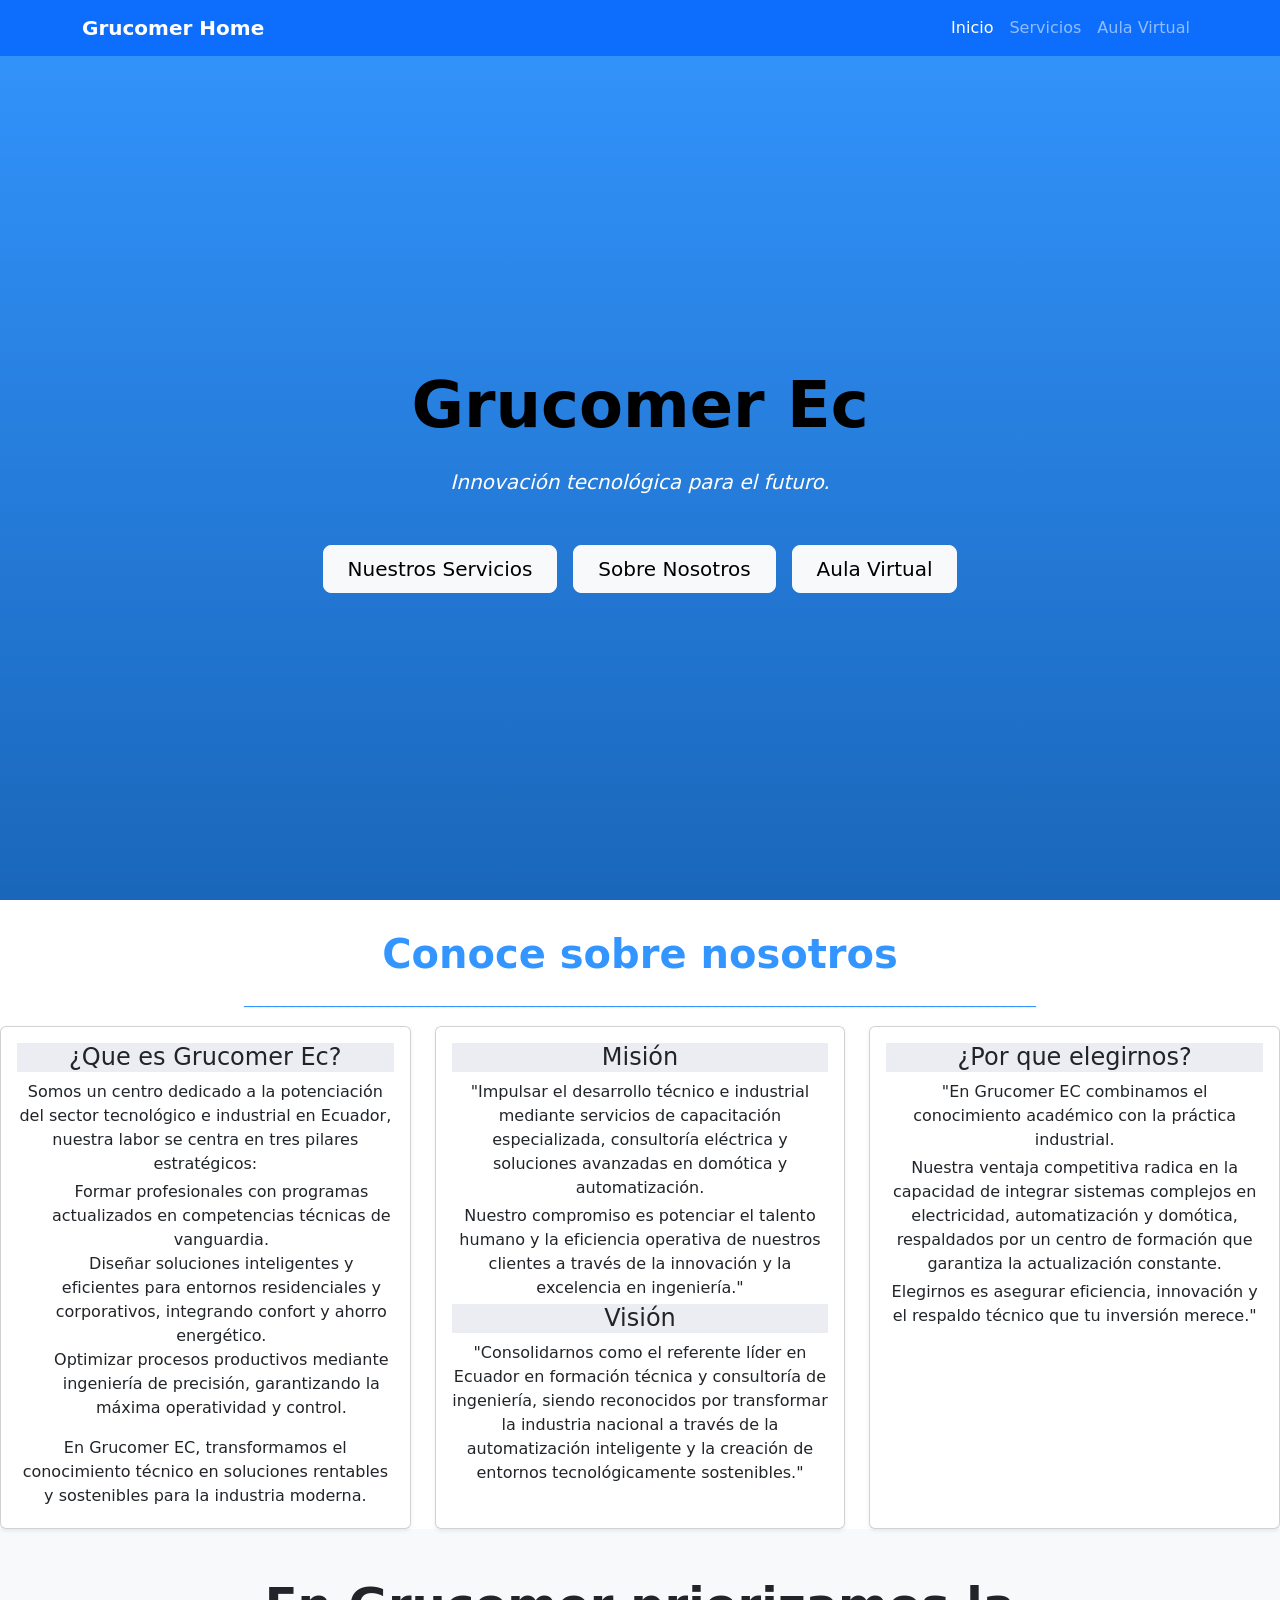
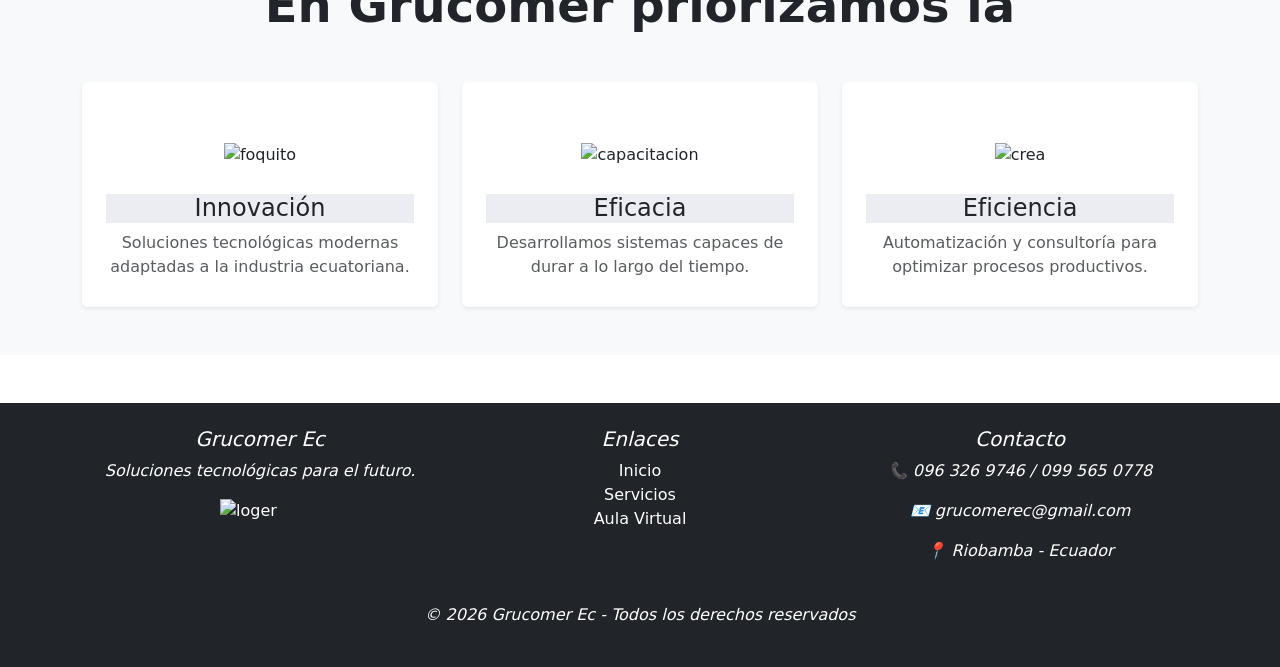
==== index.html @ 03ec361e "PAGINA_GENERAL MAYO_16" ====
<!DOCTYPE html>
<html lang="es">
<head>
    <meta charset="UTF-8">
    <title>GrucomerEc-Home</title>
    <!-- MAIN.CSS -->
    <link rel="stylesheet" href="index.css">
    <!-- Bootstrap -->
    <link href="https://cdn.jsdelivr.net/npm/bootstrap@5.3.3/dist/css/bootstrap.min.css" rel="stylesheet">
    <link href="https://cdn.jsdelivr.net/npm/aos@2.3.4/dist/aos.css" rel="stylesheet">
</head>
<body>

                                <!-- NAV BAR PARA TODO -->

     <nav class="navbar navbar-expand-lg navbar-dark bg-primary fixed-top">
        <div class="container">
            <a class="navbar-brand fw-bold" href="index.html">Grucomer Home</a>
            <button class="navbar-toggler" type="button" data-bs-toggle="collapse" data-bs-target="#menu">
                <span class="navbar-toggler-icon"></span>
            </button>
            <div class="collapse navbar-collapse" id="menu">
                <ul class="navbar-nav ms-auto">
                    <li class="nav-item"><a class="nav-link active" href="index.html">Inicio</a></li>
                    <li class="nav-item"><a class="nav-link" href="servicios.html">Servicios</a></li>
                    <li class="nav-item"><a class="nav-link" href="../aula_virtual/aula.html">Aula Virtual</a></li>
                </ul>
            </div>
        </div>
     </nav>

                                    <!-- HERO SECTION - VISUALES -->

    <section class="hero">
        <div class="container text-center">
            <h1 class="display-3 fw-bold mb-4">Grucomer Ec</h1>
            <p class="lead mb-5">Innovación tecnológica para el futuro.</p>
            <div class="d-flex justify-content-center gap-3">
                <a href="servicios.html" class="btn btn-light btn-lg px-4">Nuestros Servicios</a>
                <a href="#nosotros" class="btn btn-light btn-lg px-4">Sobre Nosotros</a>
                <a href="../aula_virtual/aula.html" class="btn btn-light btn-lg px-4">Aula Virtual</a>
            </div>
        </div>
    </section>

                                     <!-- QUE ES GRUCOMER -->

        <h2 class="nosotros" id="nosotros" display-3 fw-bold mb-4>Conoce sobre nosotros</h2>
        <p class="text-line">___________________________________________________________________________________________________ </p>
        <div class="row g-4">
            <div class="col-md-4">
                <div class="card h-100 shadow-sm p-3">
                    <h4>¿Que es Grucomer Ec?</h4>
                    <p>Somos un centro dedicado a la potenciación del sector tecnológico e industrial en Ecuador, nuestra labor se centra en tres pilares estratégicos:</p>
                    <ul class="card1">
                        <li>Formar profesionales con programas actualizados en competencias técnicas de vanguardia.</li>
                        <li>Diseñar soluciones inteligentes y eficientes para entornos residenciales y corporativos, integrando confort y ahorro energético.</li>
                        <li>Optimizar procesos productivos mediante ingeniería de precisión, garantizando la máxima operatividad y control.</li>
                    </ul>
                    <p>En Grucomer EC, transformamos el conocimiento técnico en soluciones rentables y sostenibles para la industria moderna.</p>
                </div>
            </div>
                                <!-- MISION VISION DE GRUCOMER -->
                                 
            <div class="col-md-4">
                <div class="card h-100 shadow-sm p-3">
                    <h4>Misión</h4>
                    <P>"Impulsar el desarrollo técnico e industrial mediante servicios de capacitación especializada, consultoría eléctrica y soluciones avanzadas en domótica y automatización. 
                    <p>Nuestro compromiso es potenciar el talento humano y la eficiencia operativa de nuestros clientes a través de la innovación y la excelencia en ingeniería."</P>
                    <h4>Visión</h4>
                    <p>"Consolidarnos como el referente líder en Ecuador en formación técnica y consultoría de ingeniería, siendo reconocidos por transformar la industria nacional a través de la automatización inteligente y la creación de entornos tecnológicamente sostenibles."</p>  
                </div>
            </div>

                            <!-- PORQUE ELEGIRNOS -->

            <div class="col-md-4">
                <div class="card h-100 shadow-sm p-3">
                    <h4>¿Por que elegirnos?</h4>
                    <p>"En Grucomer EC combinamos el conocimiento académico con la práctica industrial. 
                    <p>Nuestra ventaja competitiva radica en la capacidad de integrar sistemas complejos en electricidad, automatización y domótica, respaldados por un centro de formación que garantiza la actualización constante. 
                    <p>Elegirnos es asegurar eficiencia, innovación y el respaldo técnico que tu inversión merece."</p>
                </div>
            </div>
        </div>
    </div>

                                    <!-- Bootstrap JS -->

    <script src="https://cdn.jsdelivr.net/npm/bootstrap@5.3.3/dist/js/bootstrap.bundle.min.js"></script>

                                    <!-- Beneficios -->

<section class="bg-light py-5">
  <div class="container">
    <div class="text-center mb-5">
      <h2 class="fw-bold display-5">En Grucomer priorizamos la</h2>
    </div>
    <div class="row g-4 text-center">
      <div class="col-md-4">
        <div class="card h-100 shadow-sm border-0">
          <div class="card-body p-4">
            <i class="bi bi-lightbulb-fill text-primary" style="font-size: 3rem;"></i>
            <img src="img/foquito1.png" alt="foquito">
            <h4 class="mt-3">Innovación</h4>
            <p class="text-muted">Soluciones tecnológicas modernas adaptadas a la industria ecuatoriana.</p>
          </div>
        </div>
      </div>
      <div class="col-md-4">
        <div class="card h-100 shadow-sm border-0">
          <div class="card-body p-4">
            <i class="bi bi-people-fill text-primary" style="font-size: 3rem;"></i>
            <img src="img/capacitacion.png" alt="capacitacion">
            <h4 class="mt-3">Eficacia</h4>
            <p class="text-muted">Desarrollamos sistemas capaces de durar a lo largo del tiempo.</p>
          </div>
        </div>
      </div>
      <div class="col-md-4">
        <div class="card h-100 shadow-sm border-0">
          <div class="card-body p-4">
            <i class="bi bi-gear-fill text-primary" style="font-size: 3rem;"></i>
            <img src="img/Creatividad.png" alt="crea">
            <h4 class="mt-3">Eficiencia</h4>
            <p class="text-muted">Automatización y consultoría para optimizar procesos productivos.</p>
          </div>
        </div>
      </div>
    </div>
  </div>
</section>

                                <!-- FOOTER PARA CIERRE -->

<footer class="bg-dark text-white mt-5">
  <div class="container py-4">
    <div class="row">

      <!-- Columna 1: Logo / Nombre -->

      <div class="col-md-4 text-center text-md-start">
        <h5 class="fw-bold1">Grucomer Ec</h5>
        <p class="footer">Soluciones tecnológicas para el futuro.</p>
        <img class="footer" src="img/logo.jpg" alt="loger">
      </div>

      <!-- Columna 2: Enlaces rápidos -->

      <div class="col-md-4 text-center">
        <h5 class="fw-bold1">Enlaces</h5>
        <ul class="list-unstyled">
          <li><a href="index.html" class="text-white text-decoration-none">Inicio</a></li>
          <li><a href="servicios.html" class="text-white text-decoration-none">Servicios</a></li>
          <li><a href="aula.html" class="text-white text-decoration-none">Aula Virtual</a></li>
        </ul>
      </div>

      <!-- Columna 3: Contacto -->

      <div class="col-md-4 text-center text-md-end">
        <h5 class="fw-bold1">Contacto</h5>
        <p class="footer">📞 096 326 9746 / 099 565 0778</p>
        <p class="footer">📧 grucomerec@gmail.com</p>
        <p class="footer">📍 Riobamba - Ecuador</p>
      </div>
    </div>

    <!-- Línea final -->

    <div class="text-center mt-4">
      <p class="footer">&copy; 2026 Grucomer Ec - Todos los derechos reservados</p>
    </div>
  </div>
</footer>
<script src="https://cdn.jsdelivr.net/npm/aos@2.3.4/dist/aos.js"></script>
<script>
  AOS.init();
</script>
</body>
</html>
---- index.css ----
/* ESTILO DEL HEAD */

.hero {
    background: linear-gradient(rgba(0, 123, 255, 0.8), rgba(0, 86, 179, 0.9)),
    url("img/encacorp.jpg") center/cover no-repeat;
    height: 100vh;
    color: white;
    display: flex;
    align-items: center;
    }

/* ESTILOS DEL ESPACIO DE INDEX EN BODY */

body {
    font-family: Arial, sans-serif;
    margin: 20px;
}

div.container.mt-5{
    margin-top: auto;
}

/* QUE ES GRUCOMER */

p.text-center{
    font-style: italic;

}

h2.mt-4{
    text-align: center;
    margin-bottom: 30px;
}

h4{
    text-align: center;
}

p{
    text-align: justify;
}

ul.card1{
    text-align: center;
}

p.co-ub{
    text-align: center;
}
p.co-ub-es{
    text-align: center;
    font-style: italic;
    font-weight: bold;
}

h1.display-3{
    text-align: center;
    margin-top: 60px;
    color: black;
}
p.lead{
    text-align: center;
    font-style: italic;
}

p.text-line{
    text-align: center;
    color: rgba(0, 123, 255, 0.8);
}

h2.nosotros{
    text-align: center;
    margin-top: 30px;
    color:rgba(0, 123, 255, 0.8);
    font-size: 40px;
    font-weight: bold;
}

#nosotros {
  scroll-margin-top: 80px; /* ajusta según la altura de tu header */
}

h2.mt-4 {
  margin-top: 10px; /* antes estaba en 30px */
}
html {
  scroll-behavior: smooth;
}

/* FOOTER */

p.footer{
    text-align: center;
    font-style: italic;
}

img.footer{
    display: block;
    margin-left: auto;
    margin-right: auto;
    width: 80px;
    height: auto;
}
h5.fw-bold1{
    text-align: center;
}

h4{
    background-color: rgb(235, 237, 243);
}

                    /* ANIMACIONES EN TODO */

.card {
  transition: transform 0.3s ease, box-shadow 0.3s ease;
}
.card:hover {
  transform: translateY(-10px);
  box-shadow: 0 8px 20px rgba(0,0,0,0.2);
}

.btn {
  transition: background-color 0.3s ease, transform 0.3s ease;
}
.btn:hover {
  background-color: #0056b3;
  transform: scale(1.05);
}

                    /* HERO ANIMACIONES */

.hero h1 {
  animation: fadeInDown 1s ease forwards;
}
.hero p {
  animation: fadeInUp 1.5s ease forwards;
}

@keyframes fadeInDown {
  from { opacity: 0; transform: translateY(-30px); }
  to { opacity: 1; transform: translateY(0); }
}

@keyframes fadeInUp {
  from { opacity: 0; transform: translateY(30px); }
  to { opacity: 1; transform: translateY(0); }
}


/* ANIMACIONES PARA TODO EN SERVICIOS */


/* Animación de zoom al pasar el puntero */
.img-fluid {
  transition: transform 0.4s ease, box-shadow 0.4s ease;
}

.img-fluid:hover {
  transform: scale(1.08); /* zoom suave */
  box-shadow: 0 8px 20px rgba(0,0,0,0.3); /* sombra más intensa */
}

html {
  scroll-behavior: smooth;
}

#service {
  scroll-margin-top: 80px; /* ajusta según la altura de tu navbar fija */
}

/* CONTENIDO DE SERVICIOS */

h3{
  text-align: center;
}

p{
  text-align: center;
}

h5{
  text-align: center;
  font-style: italic;
}

ul{
  text-align: center;
  list-style-type: none;
}

/* WORK.HTML CONFIG */

.card h3, .card p {
  margin-bottom: 0.25rem; /* espacio mínimo entre título y texto */
}

/* Clase exclusiva para descripciones de cursos */
.cursos-card {
  text-align: left;
}
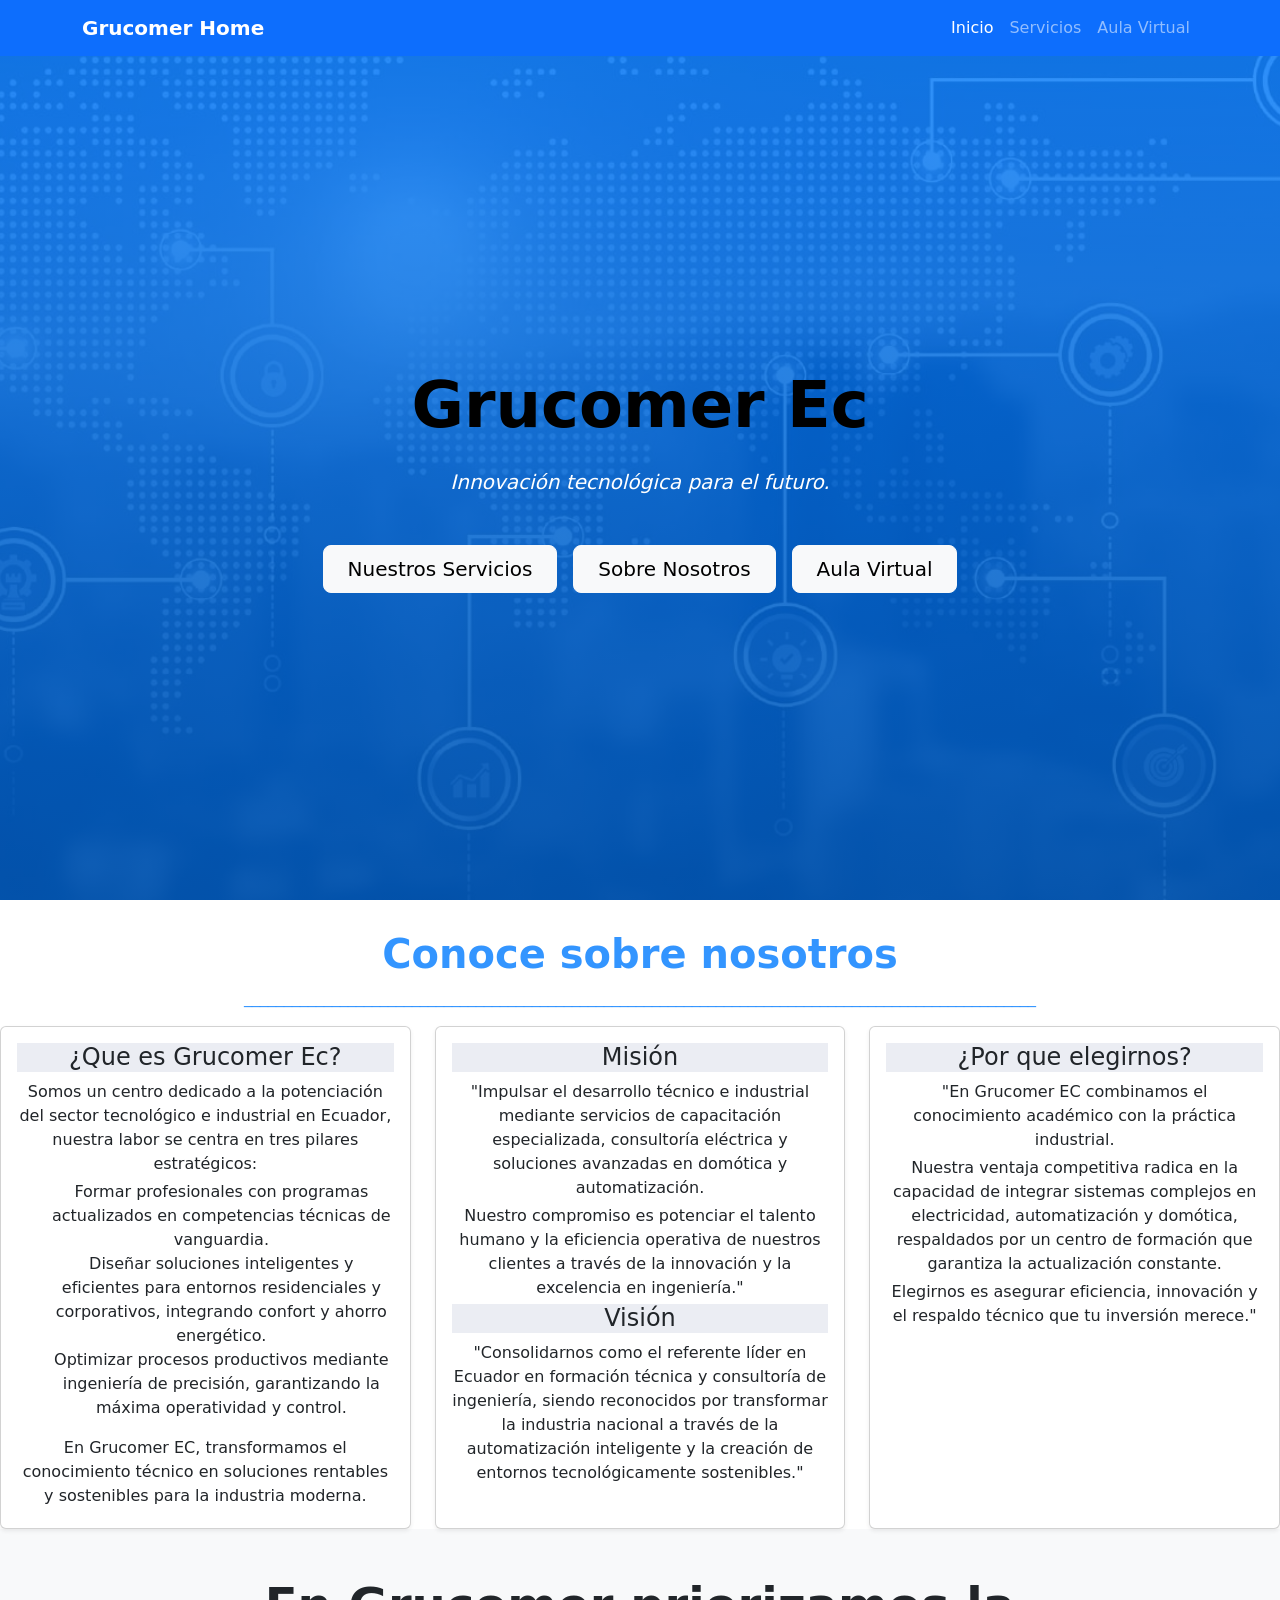
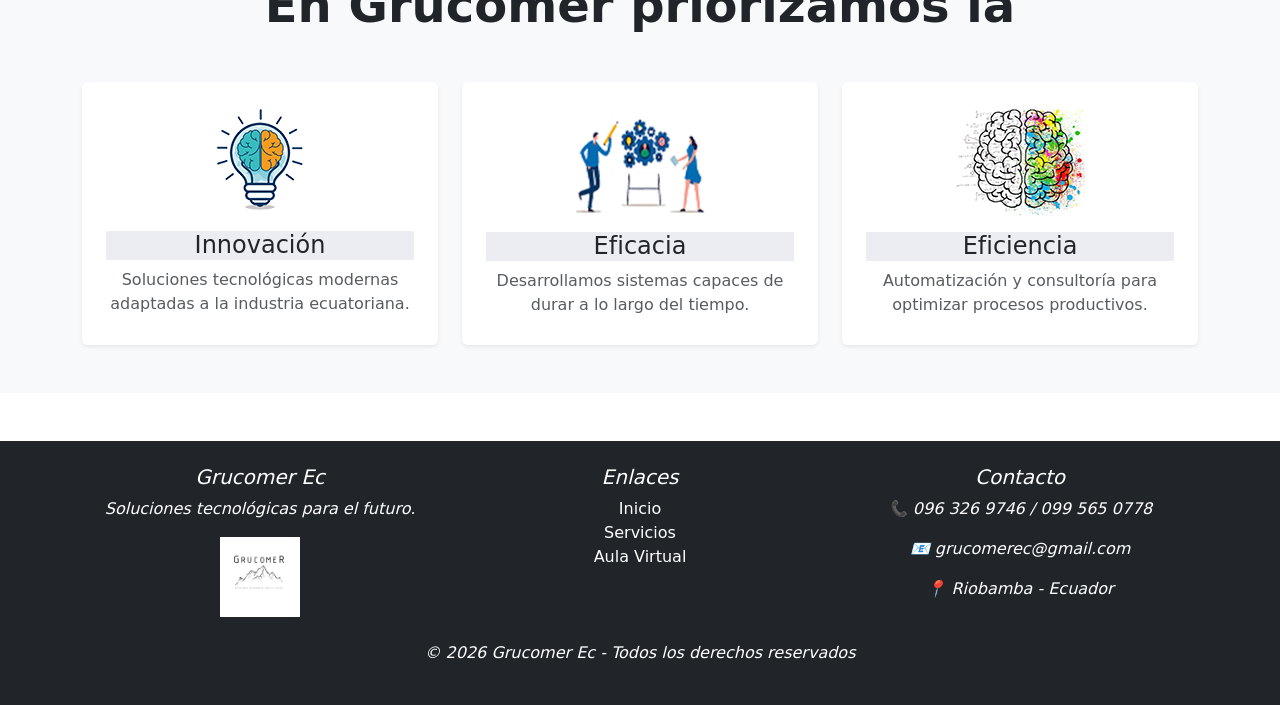
==== commit 504ae77f: "Fix HTML encoding issues in index.html" ====
--- a/index.html
+++ b/index.html
@@ -23,7 +23,7 @@
                 <ul class="navbar-nav ms-auto">
                     <li class="nav-item"><a class="nav-link active" href="index.html">Inicio</a></li>
                     <li class="nav-item"><a class="nav-link" href="servicios.html">Servicios</a></li>
-                    <li class="nav-item"><a class="nav-link" href="../aula_virtual/aula.html">Aula Virtual</a></li>
+                    <li class="nav-item"><a class="nav-link" href="aula.html">Aula Virtual</a></li>
                 </ul>
             </div>
         </div>
@@ -178,4 +178,4 @@
   AOS.init();
 </script>
 </body>
-</html>+</html>
